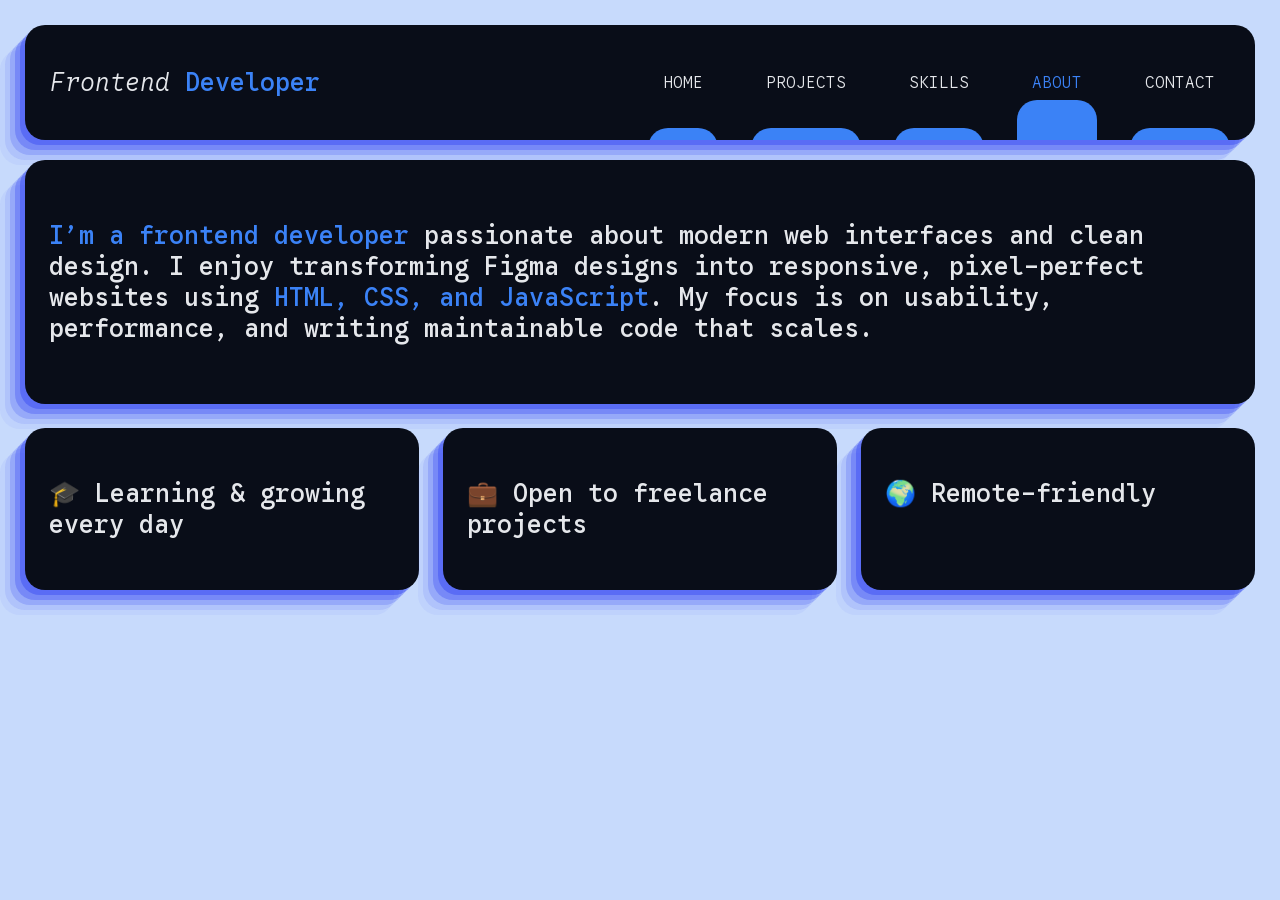
==== about.html @ 109a7879 "Add full portfolio pages and responsive interactions" ====
<!doctype html>
<html lang="en">
  <head>
    <meta charset="UTF-8" />
    <meta name="viewport" content="width=device-width, initial-scale=1.0" />
    <link rel="stylesheet" href="CSS/reset.css" />
    <link rel="stylesheet" href="CSS/style.css" />
    <title>About</title>
  </head>
  <body>
    <div class="container">
      <header class="header common">
        <a href="index.html" class="logo__link"
          ><h1 class="logo__name">Frontend <span>Developer</span></h1></a
        >
        <nav class="header__nav header__nav-common">
          <ul>
            <li><a href="index.html">HOME</a></li>
            <li><a href="projects.html">PROJECTS</a></li>
            <li><a href="skills.html">SKILLS</a></li>
            <li><a class="nav__link--active" href="#">ABOUT</a></li>
            <li><a href="contact.html">CONTACT</a></li>
          </ul>
        </nav>

        <button class="menu__icon">
          <div class="menu__icon-line"></div>
        </button>
      </header>

      <main class="about__main common__main">
        <h2 class="about__desc common__title common">
          <span>I’m a frontend developer</span> passionate about modern web
          interfaces and clean design. I enjoy transforming Figma designs into
          responsive, pixel-perfect websites using
          <span>HTML, CSS, and JavaScript</span>. My focus is on usability,
          performance, and writing maintainable code that scales.
        </h2>

        <div class="about__cards__wrapper">
          <div class="about__card common">
            <h2 class="common__title">🎓 Learning & growing every day</h2>
          </div>

          <div class="about__card common">
            <h2 class="common__title">💼 Open to freelance projects</h2>
          </div>

          <div class="about__card common">
            <h2 class="common__title">🌍 Remote-friendly</h2>
          </div>
        </div>
      </main>
    </div>

    <script src="JS/script.js"></script>
  </body>
</html>
---- CSS/style.css ----
@import url("https://fonts.googleapis.com/css2?family=Google+Sans+Code:wght@300..800&display=swap");

body {
  font-family: "Google Sans Code", monospace;
  font-weight: 300;
  font-size: 20px;
  color: #e5e7eb;

  background-color: #c7dafc;
}

.container {
  max-width: 1920px;
  margin: 0 auto;
  padding: 25px;
}

.common {
  box-shadow:
    rgba(46, 65, 240, 0.4) -5px 5px,
    rgba(46, 65, 240, 0.3) -10px 10px,
    rgba(46, 65, 240, 0.2) -15px 15px,
    rgba(46, 65, 240, 0.1) -20px 20px,
    rgba(46, 65, 240, 0.05) -25px 25px;

  background-color: #090d18;
  border-radius: 20px;
  transition:
    background-color 0.7s ease,
    scale 0.3s ease;
}

.common:hover {
  background-color: #05070d;
  scale: 1.02;
}

.common__main {
  gap: 24px;
}

button,
a {
  -webkit-tap-highlight-color: transparent;
}

img {
  object-position: top;
}

input {
  border: none;
  outline: none;
}

textarea {
  border: none;
  outline: none;
  resize: none;

  scrollbar-width: none; /* Firefox */
}

textarea::-webkit-scrollbar {
  display: none; /* Chrome, Edge, Safari */
}

/* 
 Header
*/

.header {
  display: flex;
  justify-content: space-between;
  align-items: center;
  padding: 42px 25px;

  background-color: #090d18;

  border-radius: 20px;
  margin-bottom: 20px;

  overflow: hidden;
}

.logo__name {
  font-size: 25px;
  font-style: italic;
}

.logo__name span {
  font-weight: 500;
  font-style: normal;
  color: #3b82f6;
  /* color: #23af56; */
}

.header__nav ul {
  display: flex;
  gap: 33px;
  font-size: 16px;
}

.header__nav a {
  padding: 15px;

  transition: color 0.3s ease;

  position: relative;
}

.header__nav a:hover {
  color: #3b82f6;
}

.header__nav a:active {
  color: #2563eb;
}

.header__nav a::after {
  content: "";
  display: block;
  width: 100%;
  height: 200%;
  background-color: #3b82f6;

  position: absolute;
  left: 0;
  bottom: -240%;

  border-radius: 20px;

  transition:
    bottom 0.3s ease,
    background-color 0.3s ease;
}

.header__nav a:hover::after {
  bottom: -185%;
}

.header__nav a:active::after {
  background-color: #2563eb;
}

/* 
 Main
*/

.main {
  display: grid;
  grid-template-rows: 5fr 3fr 1fr;
  grid-template-columns: 1.5fr 0.5fr 1fr 1.5fr;
  grid-template-areas:
    "hero hero portrait projects"
    "about-me contact contact projects"
    "about-me contact contact socials";

  /* grid-template:
    "hero hero portrait projects" 5fr
    "about-me contact contact projects" 3fr
    "about-me contact contact socials" 1fr
    / 1.5fr 0.5fr 1fr 1.5fr; */
}

/* 
 Hero Section
*/

.hero {
  grid-area: hero;

  display: flex;
  align-items: end;

  padding: 50px;
}

.hero__title {
  font-weight: 300;
  font-size: 56px;

  font-style: italic;
}

.hero__title span {
  font-weight: 700;
  line-height: 1;
  color: #3b82f6;

  font-style: normal;
}

/* 
Portrait Section
*/

.portrait {
  height: 480px;
  grid-area: portrait;

  transition: scale 0.3s ease;
}

.portrait:hover {
  scale: 1.02;
}

.portrait__img-wrapper {
  height: 100%;
}

.portrait__img {
  height: 100%;
  border-radius: 20px;

  object-position: center;
}

/* 
  Projects Section
*/

.projects {
  grid-area: projects;

  padding: 24px;
  display: flex;
  flex-direction: column;
}

.common__title {
  font-weight: 500;
  font-size: 25px;
}

.projects__card-wrapper {
  margin-top: 20px;
}

.projects__card {
  animation: fade 0.7s;
}

@keyframes fade {
  0% {
    opacity: 0.3;
  }
  100% {
    opacity: 1;
  }
}

.projects__img {
  width: 100%;
  height: 300px;
  border-radius: 16px;
}

.card-text {
  text-align: center;
  margin-top: 50px;
}

.card__name {
  border-top: 2px solid #5476ad;
  border-bottom: 2px solid #5476ad;
  padding: 20px 0;
}

.card__desc {
  margin-top: 50px;
}

.card__skils {
  color: #3b82f6;
  margin-top: 30px;
  font-weight: 300;
  height: 85px;
  border-bottom: 2px solid #5476ad;
}

.projects__btn {
  display: flex;
  margin: 0 auto;
}

.projects__btn {
  width: 50px;
  filter: brightness(0) saturate(100%) invert(1) sepia(1) hue-rotate(200deg);
}

/* 
 About Section
*/

.about {
  grid-area: about-me;
  padding: 46px 24px;

  display: flex;
  align-items: end;
}

.about__text {
  width: 372px;
}

.about__text span {
  color: #3b82f6;
  font-style: italic;
}

/* 
  Contact Section
*/

.contact {
  grid-area: contact;
  background-color: #05070d;
  border-radius: 20px;

  transition: scale 0.3s ease;

  box-shadow:
    rgba(46, 65, 240, 0.4) -5px 5px,
    rgba(46, 65, 240, 0.3) -10px 10px,
    rgba(46, 65, 240, 0.2) -15px 15px,
    rgba(46, 65, 240, 0.1) -20px 20px,
    rgba(46, 65, 240, 0.05) -25px 25px;
}

.contact:hover {
  scale: 1.02;
}

.contact__wrapper {
  padding: 34px 24px;

  display: flex;
  flex-direction: column;
  height: 100%;
}

.contact__row {
  display: flex;
  justify-content: space-between;
  align-items: center;
}

.contact__text {
  font-size: 15px;
  width: 120px;
}

.contact__arrow {
  width: 40px;
  filter: invert(48%) sepia(79%) saturate(2476%) hue-rotate(208deg);
}

.contact__title {
  font-weight: 500;
  font-size: 55px;
  color: #3b82f6;
  margin-top: auto;
  margin-bottom: 20px;
}

/* 
  Socials Section
*/

.socials {
  grid-area: socials;

  display: flex;
  justify-content: space-around;
  align-items: center;
}

.socials a {
  text-transform: uppercase;
  font-size: 16px;
}

/* 
 Responsive
*/

@media (max-width: 1300px) {
  .card__skils {
    font-size: 18px;
  }
}

@media (max-width: 1250px) {
  .main {
    grid-template-rows: auto 3fr 1fr;
    grid-template-columns: 1.5fr 0.5fr 1fr 1.5fr;
    grid-template-areas:
      "hero portrait portrait projects"
      "about-me contact contact projects"
      "about-me contact contact socials";
  }

  .projects {
    width: 380px;
  }
}

@media (max-width: 1175px) {
  .contact__text {
    font-size: 11px;
  }

  .contact__title {
    font-size: 40px;
  }
}

@media (max-width: 1125px) {
  .header__nav ul {
    gap: 22px;
  }

  .main {
    grid-template-rows: auto 2fr 1fr 0.5fr;

    grid-template-columns: 1fr 0.5fr 0.5fr 1.5fr;
    grid-template-areas:
      "hero hero hero portrait"
      "projects projects projects about-me"
      "projects projects projects contact"
      "socials socials socials contact";
  }

  .hero__title {
    font-size: 48px;
  }

  .portrait__img {
    width: 100%;
  }

  .projects {
    width: 100%;
  }

  .projects__img {
    height: 345px;
  }

  .about__text {
    max-width: 300px;
  }
}

/* 
 Burger Menu
*/

.menu__icon {
  width: 40px;
  height: 35px;
  cursor: pointer;
  position: relative;
}

.menu__icon::before,
.menu__icon::after {
  content: "";
  position: absolute;
  top: 0;
}

.menu__icon::before {
  transition:
    transform 0.3s ease,
    top 0.3s 0.3s ease;
}

.menu__icon::after {
  top: auto;
  bottom: 0;

  transition:
    transform 0.3s ease,
    bottom 0.3s 0.3s ease;
}

.menu__icon-line,
.menu__icon::before,
.menu__icon::after {
  display: block;
  width: 100%;
  height: 3px;

  background-color: #e5e7eb;
  border-radius: 2px;
}

.menu__icon--active .menu__icon-line {
  background-color: transparent;
}

.menu__icon--active::before {
  transform: translateY(-50%) rotate(45deg);
  top: 50%;
  transition:
    top 0.3s ease,
    transform 0.3s 0.3s ease;
}

.menu__icon--active::after {
  transform: translateY(50%) rotate(-45deg);
  bottom: 50%;
  transition:
    bottom 0.3s ease,
    transform 0.3s 0.3s ease;
}

.menu__icon {
  display: none;
}

@media (max-width: 950px) {
  .header__nav,
  .header__nav a::after {
    display: none;
  }

  .menu__icon {
    display: block;
  }

  .header__mobile {
    height: 93vh;
    align-items: center;
    flex-direction: column;
    justify-content: space-around;
    position: relative;
    animation: show__menu 0.7s;
  }

  @keyframes show__menu {
    0% {
      height: 0;
    }
    100% {
      height: 93vh;
    }
  }

  .header__mobile .header__nav {
    display: block;
  }

  .header__mobile .header__nav ul {
    display: flex;
    flex-direction: column;
    text-align: center;
    gap: 60px;
  }

  .header__mobile .menu__icon {
    position: absolute;
    right: 20px;
    top: 20px;
  }
}

@media (max-width: 800px) {
  .main {
    grid-template-rows: auto;

    grid-template-columns: 1fr 1fr;
    grid-template-areas:
      "hero hero"
      "portrait about-me"
      "projects projects"
      "contact socials";
  }
}

@media (max-width: 755px) {
  .main {
    grid-template-areas:
      "hero hero"
      "portrait about-me"
      "projects projects"
      "contact contact"
      "socials socials";
  }

  .socials {
    height: 100px;
  }
}

@media (max-width: 650px) {
  .main {
    grid-template-areas:
      "hero hero"
      "portrait portrait"
      "about-me about-me"
      "projects projects"
      "contact contact"
      "socials socials";
  }

  .hero__title {
    font-size: 40px;
  }

  .about__text {
    width: 100%;
    max-width: unset;
  }
}

@media (max-width: 650px) {
  .hero__title {
    font-size: 30px;
  }
}

@media (max-width: 530px) {
  .portrait {
    height: 100%;
  }

  .projects__img {
    height: 245px;
  }
}

@media (max-width: 474px) {
  .header {
    gap: 10px;
  }

  .hero__title {
    font-size: 22px;
  }
}

/* 
 -------------------projects.html-------------------
*/

.header__nav-common .nav__link--active {
  color: #3b82f6;
}

.header__nav-common .nav__link--active::after {
  bottom: -185%;
}

.projects__main {
  display: grid;
  grid-template-columns: repeat(2, 1fr);
}

.project__item {
  height: 100%;
  padding: 24px;

  text-align: center;
}

.project__item-img {
  width: 100%;
  height: 300px;
  border-radius: 12px;
  transition: scale 0.3s ease;
}

.project__item-img:hover {
  scale: 1.02;
}

.project__item-title {
  text-align: center;
  margin: 20px 0;
}

.project__item-btn {
  font-weight: 700;
  font-size: 20px;

  text-align: center;
  background-color: #2563eb;
  padding: 20px 50px;
  border-radius: 20px;
  transition:
    background-color 0.3s ease,
    scale 0.3s ease;

  display: inline-block;
}

.project__item-btn:hover {
  background-color: #3b82f6;
  scale: 1.02;
}

@media (max-width: 650px) {
  .projects__main {
    grid-template-columns: 1fr;
  }
}

/* 
 -------------------skills.html-------------------
*/

.skills__main {
  display: grid;
  grid-template-columns: repeat(3, 1fr);
}

.skill__card {
  padding: 50px 36px;
}

.skill__card-title {
  margin-bottom: 80px;
  color: #3b82f6;
}

.skill__card-list {
  display: flex;
  flex-direction: column;
  gap: 20px;
}

.skill__card-list li {
  position: relative;
}

.skill__card-list li::before {
  content: "•";
  position: absolute;
  left: -18px;
}

.skill__subtitle {
  grid-column: 1 / -1;
  padding: 24px;
  color: #3b82f6;
}

@media (max-width: 940px) {
  .skills__main {
    grid-template-columns: repeat(2, 1fr);
  }

  .skill__card:nth-child(3) {
    grid-column: 1 / -1;
  }
}

@media (max-width: 650px) {
  .skills__main {
    grid-template-columns: repeat(1, 1fr);
  }
}

/* 
 -------------------about.html-------------------
*/

.about__main {
  display: flex;
  flex-direction: column;
}

.about__desc {
  padding: 60px 24px;
}

.about__desc span {
  color: #3b82f6;
}

.about__cards__wrapper {
  display: grid;
  grid-template-columns: repeat(3, 1fr);
  gap: 24px;
}

.about__card {
  padding: 50px 24px;
}

@media (max-width: 1060px) {
  .about__cards__wrapper {
    grid-template-columns: repeat(2, 1fr);
  }

  .about__card:last-child {
    grid-column: 1 / -1;
  }
}

@media (max-width: 715px) {
  .about__cards__wrapper {
    grid-template-columns: repeat(1, 1fr);
  }
}

/* 
 -------------------contact.html-------------------
*/

.contact__main {
  text-align: center;
}

.contact__form {
  padding: 50px 24px;
}

.contact__form-title {
  color: #3b82f6;
  font-weight: 700;
  font-size: 40px;
  margin-bottom: 60px;
}

.contact__form-desc {
  font-weight: 500;
  font-size: 25px;
}

.contact__form-desc + .contact__form-desc {
  margin-top: 15px;
  margin-bottom: 40px;
}

.contact__form-input {
  display: flex;
  flex-direction: column;
  gap: 20px;
}

.contact__form-common {
  padding: 15px 20px;
  background-color: #c7dafc;
  font-size: 30px;

  border-radius: 20px;

  width: 60%;
  height: 80px;
  margin: 0 auto;

  transition: scale 0.3s ease;

  box-shadow:
    rgba(46, 65, 240, 0.4) -5px 5px,
    rgba(46, 65, 240, 0.3) -10px 10px,
    rgba(46, 65, 240, 0.2) -15px 15px,
    rgba(46, 65, 240, 0.1) -20px 20px,
    rgba(46, 65, 240, 0.05) -25px 25px;
}

.contact__form-common::placeholder {
  color: #5476ad;
}

.contact__form-common:hover {
  scale: 1.03;
}

.contact__form-message {
  height: 200px;
}

.contact__form-btn {
  display: block;
  background-color: #2563eb;
  color: #e5e7eb;
  font-size: 25px;
  text-transform: uppercase;

  padding: 20px 40px;
  border-radius: 20px;

  margin: 0 auto;

  transition:
    background-color 0.3s ease,
    scale 0.3s ease;

  box-shadow:
    rgba(46, 65, 240, 0.4) -5px 5px,
    rgba(46, 65, 240, 0.3) -10px 10px,
    rgba(46, 65, 240, 0.2) -15px 15px,
    rgba(46, 65, 240, 0.1) -20px 20px,
    rgba(46, 65, 240, 0.05) -25px 25px;
}

.contact__form-btn:hover {
  background-color: #2f7cf6;
  scale: 1.03;
}

.contact__form-btn:active {
  background-color: #2563eb;
}

@media (max-width: 790px) {
  .contact__form-common {
    width: 80%;

    font-size: 20px;
  }
}

@media (max-width: 490px) {
  .contact__form-common {
    width: 90%;

    font-size: 16px;
  }

  .contact__form-title {
    font-size: 30px;
  }

  .contact__form-desc {
    font-size: 20px;
  }

  .contact__form-btn {
    font-size: 16px;
  }
}
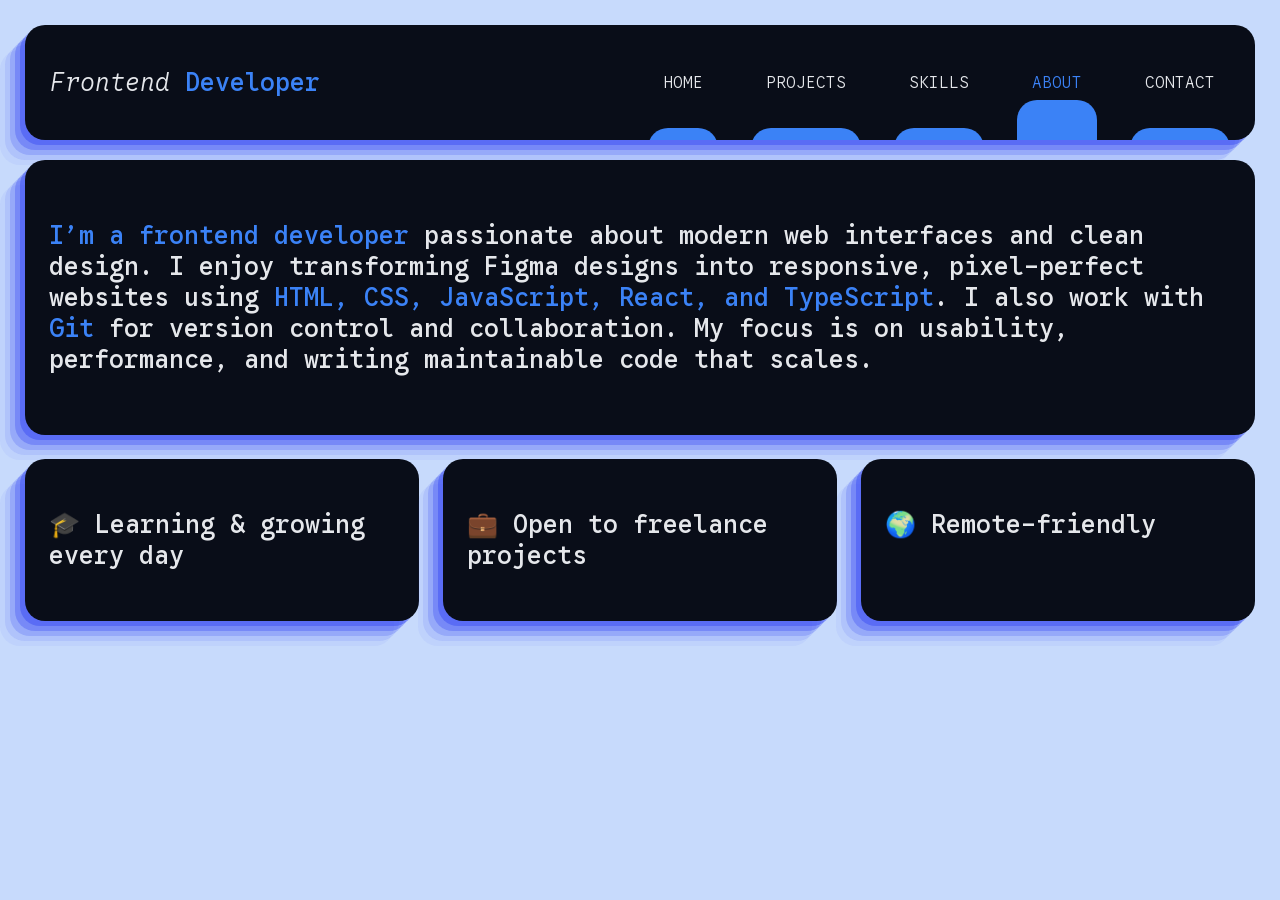
==== commit b2d89b4c: "skill update" ====
--- a/about.html
+++ b/about.html
@@ -33,8 +33,10 @@
           <span>I’m a frontend developer</span> passionate about modern web
           interfaces and clean design. I enjoy transforming Figma designs into
           responsive, pixel-perfect websites using
-          <span>HTML, CSS, and JavaScript</span>. My focus is on usability,
-          performance, and writing maintainable code that scales.
+          <span>HTML, CSS, JavaScript, React, and TypeScript</span>. I also work
+          with <span>Git</span> for version control and collaboration. My focus
+          is on usability, performance, and writing maintainable code that
+          scales.
         </h2>
 
         <div class="about__cards__wrapper">
--- a/CSS/style.css
+++ b/CSS/style.css
@@ -527,6 +527,8 @@
   .header__nav,
   .header__nav a::after {
     display: none;
+
+    margin-top: 20px;
   }
 
   .menu__icon {
@@ -566,6 +568,12 @@
     position: absolute;
     right: 20px;
     top: 20px;
+  }
+}
+
+@media (max-width: 950px) and (max-height: 500px) {
+  .header__mobile .header__nav ul {
+    gap: 22px;
   }
 }
 
